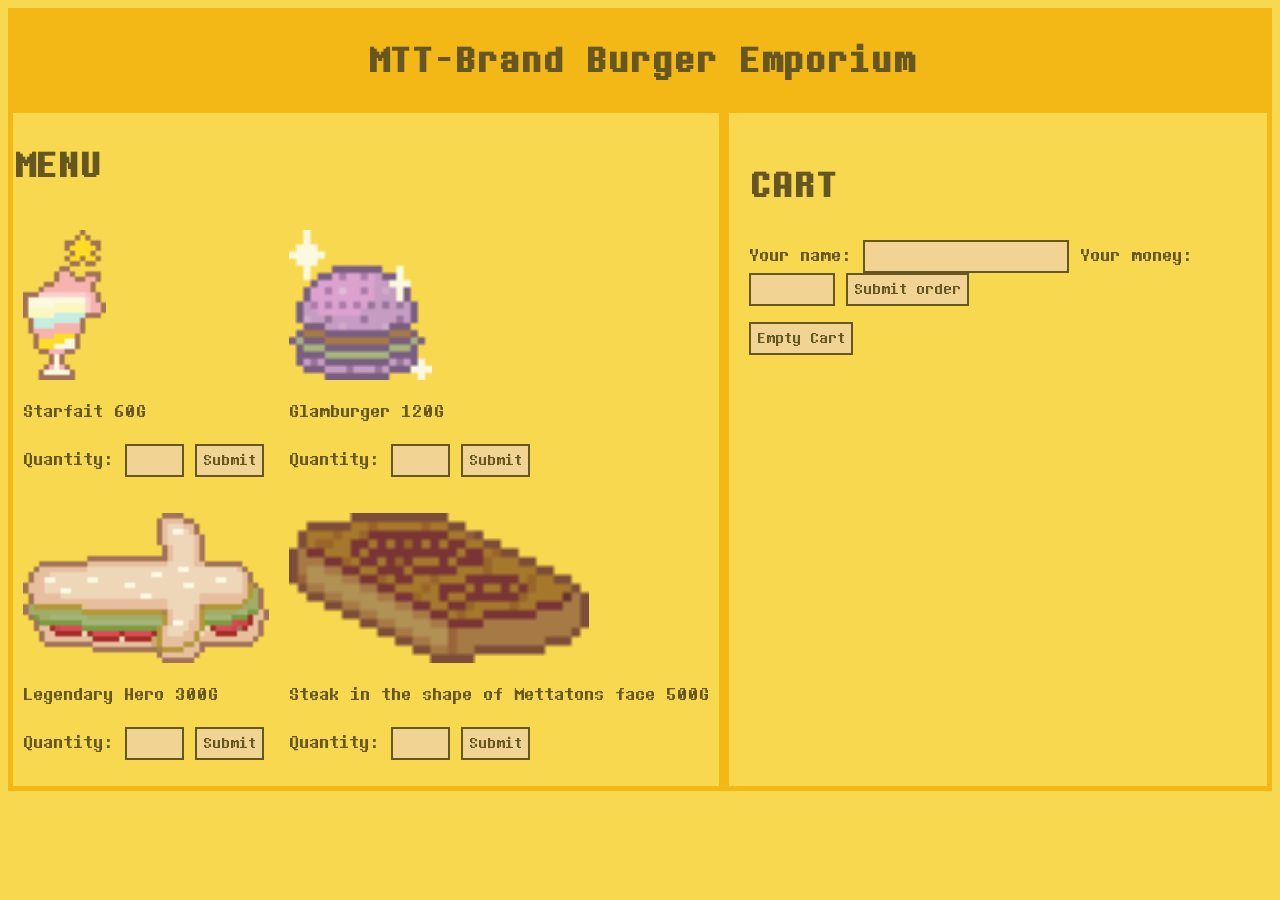
==== index.html @ ce09f295 "Jul 26, 2026, 12:11 PM" ====
<html>
<head>
<title>MTT-Brand Burger Emporium</title>
<link rel="stylesheet" href="style.css">
</head>
<body>

<div class="Main">

   <div class="header">
      <h1>MTT-Brand Burger Emporium</h1>
   </div>

 <div class="Menu">
    <div class="MenuTitle"><h1>MENU</h1></div>

    <div class="Starfait">
        <img src="./images/Starfait_item.webp" alt="an image of a parfait with a star">
        <p>Starfait 60G</p>

<form onSubmit="return false" id="userQuantityForm" >
      <label for="quantity">Quantity:</label>
      <input type="number" id="quantityForm" name="quantity" min="1" max="20" required>
      <input type="submit" onClick="addToBasket(STARFAIT, quantityForm, star)">
    </form>
    </div>

    <div class="Glamburger">

      <img src="./images/Glamburger_item.webp" alt="an image of a burger covered in sequins">
      <p>Glamburger 120G</p>

      <form onSubmit="return false" id="userQuantityForm2" >
      <label for="quantity">Quantity:</label>
      <input type="number" id="quantityForm2" name="quantity" min="1" max="20" required>
      <input type="submit" onClick="addToBasket(GLAMBURGER, quantityForm2, glam)">
    </form>
   
    </div>

    <div class="LegendaryHero">

      <img src="./images/Legendary_Hero_item.webp" alt="and image of a sandwich in the shape of a sword">
      <p>Legendary Hero 300G</p>
      <form onSubmit="return false" id="userQuantityForm3" >
      <label for="quantity">Quantity:</label>
      <input type="number" id="quantityForm3" name="quantity" min="1" max="20" required>
      <input type="submit" onClick="addToBasket(LEGHERO, quantityForm3, leg)">
    </form>
    </div>

    <div class="SteakInTheShapeOfMettatonsFace">

      <img src="./images/Steak_in_the_Shape_of_Mettatons_Face_item.webp" alt="steak in the shape of mettatons face">
      <p>Steak in the shape of Mettatons face 500G</p>

      <form onSubmit="return false" id="userQuantityForm4" >
      <label for="quantity">Quantity:</label>
      <input type="number" id="quantityForm4" name="quantity" min="1" max="20" required>
      <input type="submit" onClick="addToBasket(METASTEAK, quantityForm4, meta)">

    </form>
    </div>



 </div>

 <div class="Cart">
    <h1>CART</h1>
    <div id="Basket">

    </div>
    
      <form onSubmit="return false" id="userMoneyForm" >
      <label for="moneyName">Your name:</label>
      <input type="string" id="nameForm" name="moneyName" required>
      <label for="money">Your money:</label>
      <input type="number" id="moneyForm" name="money" min="1" max="70000" required>
      <input type="submit" name="Pay" value="Submit order" onClick="getFormInput()">
    </form>

    <button onClick="clearCart()"> Empty Cart</button>
 </div>

   

 </div>
 <audio autoplay> <source src="./audio/Hotel.mp3" type="audio/mpeg">
  your browser does not support audio
</audio>

<script src="script.js"></script>
</body>
</html>
---- style.css ----
@font-face{
    font-family: "UT";
    src: url("./fonts/undertale-deltarune-text-font-extended\ \(1\).ttf");
}

body {
background-color:rgb(247, 216, 78);
}

.Main {
    font-family:"UT";
display: grid;
color: rgb(102, 86, 34);

button,
input{
    font-family: inherit;
    color: rgb(102, 86, 34);
    background-color: rgb(241, 212, 147);
    border: 2px solid;
    border-color: rgb(102, 86, 34);
    outline: none;
}
}

.header {
display:flex;
justify-content: center;
 grid-row: 1 / 2;
 grid-column: 1 / 3;
 max-height: 100px;
 background-color: rgb(243, 184, 22);
}

.Menu {
    display: grid;
grid-row: 2 / 3;
grid-column: 1 / 2;
background-color: rgb(247, 216, 78);
border: 5px solid;
border-color: rgb(243, 184, 22);
max-width: 1000px;
}
.MenuTitle{
    grid-row: 1 / 2;
    grid-column: 1 / 3;

}

     img{
        height: 150px;
        width: auto;
     transition: transform .2s;   
    }

    img:hover{
      transform: scale(1.2);
    }
.Starfait{
    padding: 10px;
    grid-row: 2 / 3;
    grid-column: 1 / 2;
}

.Glamburger{
    padding:10px;
    grid-row: 2 / 3;
    grid-column: 2 / 3;
}

.LegendaryHero{
    padding:10px;
    grid-row: 3 / 4;
    grid-column: 1 / 2;
}

.SteakInTheShapeOfMettatonsFace{
    padding:10px;
    grid-row: 3 / 4;
    grid-column: 2 / 3;

}
.Cart {
padding: 20px;
grid-row: 2 / 3;
grid-column: 2 / 3;
background-color: rgb(247, 216, 78);
border: 5px solid;
border-color: rgb(243, 184, 22);
}
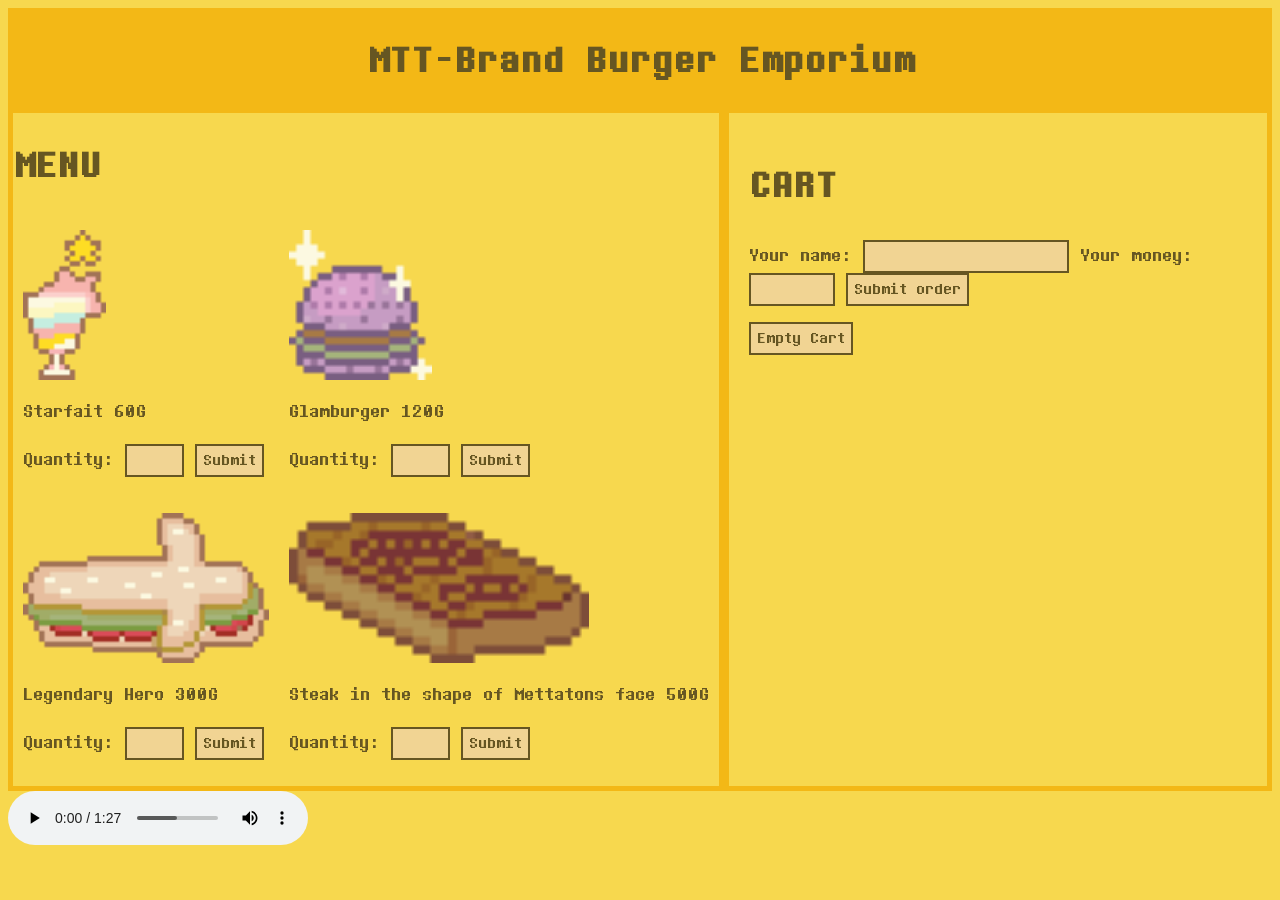
==== commit 20ee6d16: "Jul 26, 2026, 12:13 PM" ====
--- a/index.html
+++ b/index.html
@@ -86,7 +86,7 @@
    
 
  </div>
- <audio autoplay> <source src="./audio/Hotel.mp3" type="audio/mpeg">
+ <audio controls autoplay loop> <source src="./audio/Hotel.mp3" type="audio/mpeg">
   your browser does not support audio
 </audio>
 
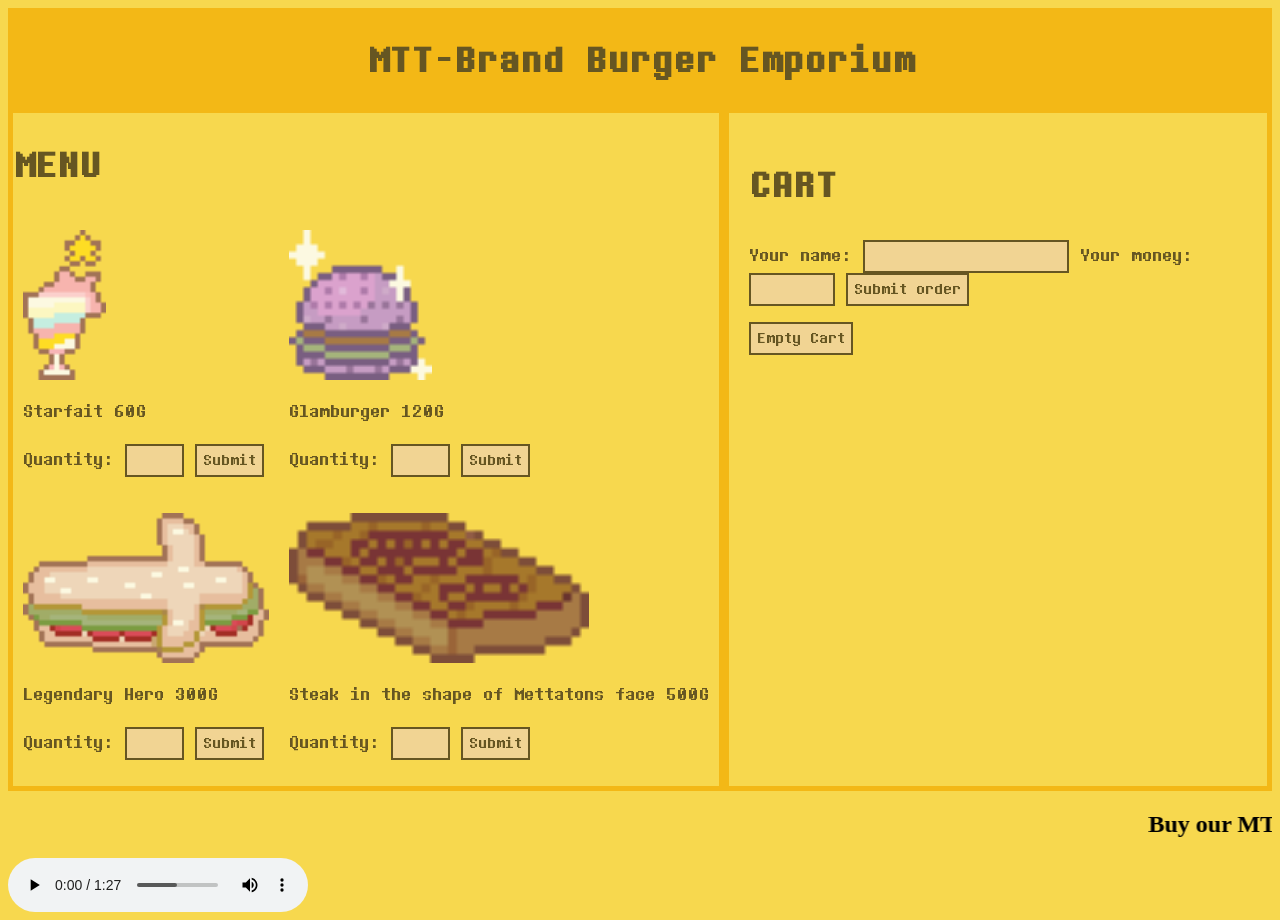
==== commit 115e5692: "Jul 26, 2026, 12:23 PM" ====
--- a/index.html
+++ b/index.html
@@ -2,6 +2,7 @@
 <head>
 <title>MTT-Brand Burger Emporium</title>
 <link rel="stylesheet" href="style.css">
+<link rel="icon" href="./images/Mettaton.webp" type="image">
 </head>
 <body>
 
@@ -18,7 +19,7 @@
         <img src="./images/Starfait_item.webp" alt="an image of a parfait with a star">
         <p>Starfait 60G</p>
 
-<form onSubmit="return false" id="userQuantityForm" >
+    <form onSubmit="return false" id="userQuantityForm" >
       <label for="quantity">Quantity:</label>
       <input type="number" id="quantityForm" name="quantity" min="1" max="20" required>
       <input type="submit" onClick="addToBasket(STARFAIT, quantityForm, star)">
@@ -61,7 +62,7 @@
 
     </form>
     </div>
-
+    
 
 
  </div>
@@ -82,10 +83,8 @@
 
     <button onClick="clearCart()"> Empty Cart</button>
  </div>
-
-   
-
  </div>
+ <marquee><h2>Buy our MTT branded food today! </h2></marquee>
  <audio controls autoplay loop> <source src="./audio/Hotel.mp3" type="audio/mpeg">
   your browser does not support audio
 </audio>
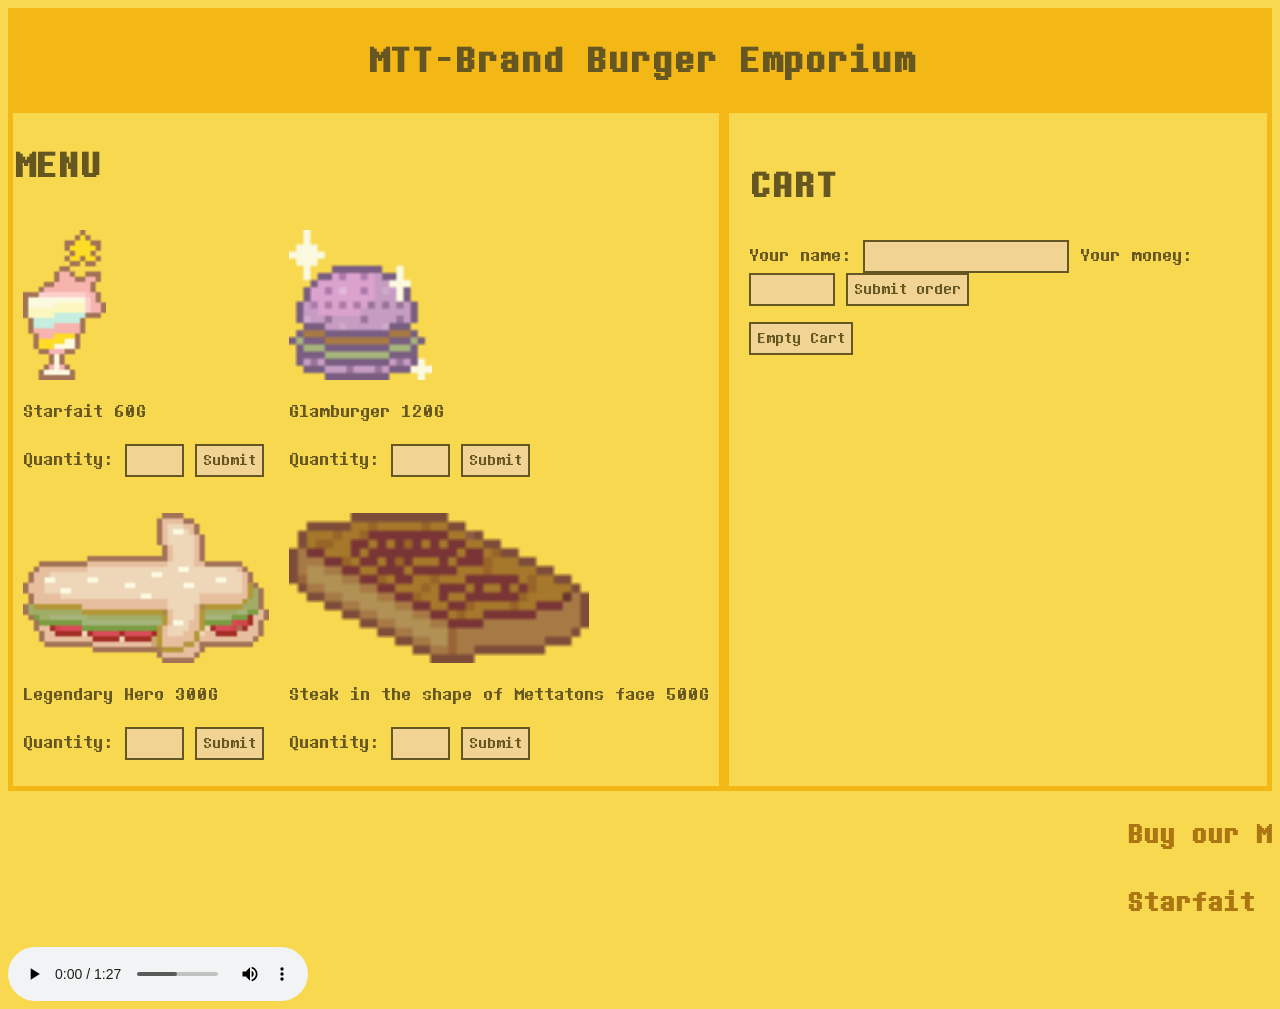
==== commit b59edf8f: "Jul 26, 2026, 12:25 PM" ====
--- a/index.html
+++ b/index.html
@@ -84,7 +84,7 @@
     <button onClick="clearCart()"> Empty Cart</button>
  </div>
  </div>
- <marquee><h2>Buy our MTT branded food today! </h2></marquee>
+ <marquee><h2>Buy our MTT branded food today! </h2> <h2>Starfait only 60G!</h2></marquee>
  <audio controls autoplay loop> <source src="./audio/Hotel.mp3" type="audio/mpeg">
   your browser does not support audio
 </audio>
--- a/style.css
+++ b/style.css
@@ -5,12 +5,13 @@
 
 body {
 background-color:rgb(247, 216, 78);
+font-family: "UT";
+color: rgb(102, 86, 34);
 }
 
 .Main {
-    font-family:"UT";
 display: grid;
-color: rgb(102, 86, 34);
+
 
 button,
 input{
@@ -89,3 +90,6 @@
 border-color: rgb(243, 184, 22);
 }
 
+marquee{
+    color: rgb(172, 118, 18);
+}
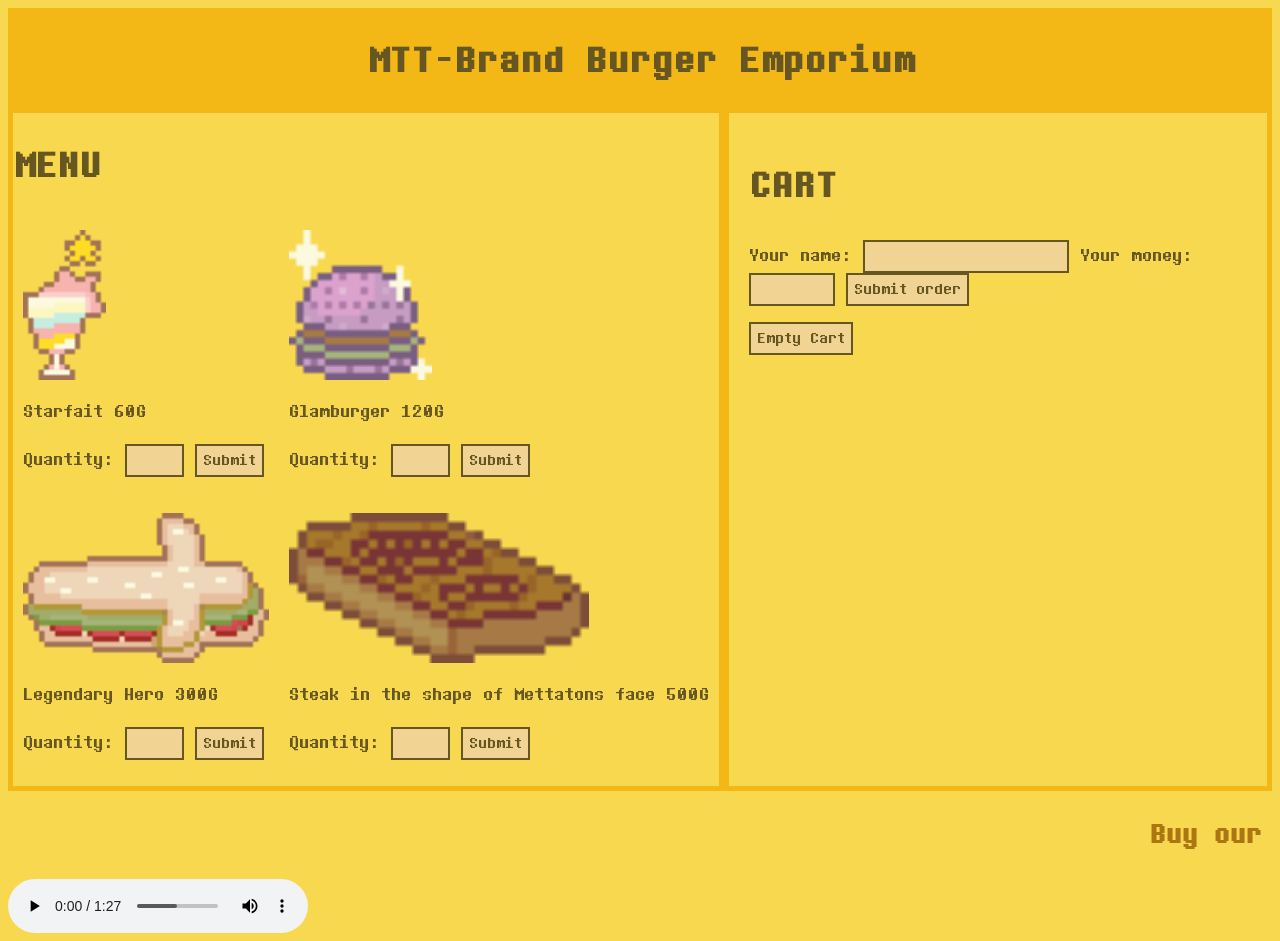
==== commit 9600144b: "Jul 26, 2026, 12:28 PM" ====
--- a/index.html
+++ b/index.html
@@ -84,7 +84,7 @@
     <button onClick="clearCart()"> Empty Cart</button>
  </div>
  </div>
- <marquee><h2>Buy our MTT branded food today! </h2> <h2>Starfait only 60G!</h2></marquee>
+ <marquee><h2>Buy our MTT branded food today!  ||  Starfait only 60G!  ||  New location open in Hotland!</h2> </marquee>
  <audio controls autoplay loop> <source src="./audio/Hotel.mp3" type="audio/mpeg">
   your browser does not support audio
 </audio>
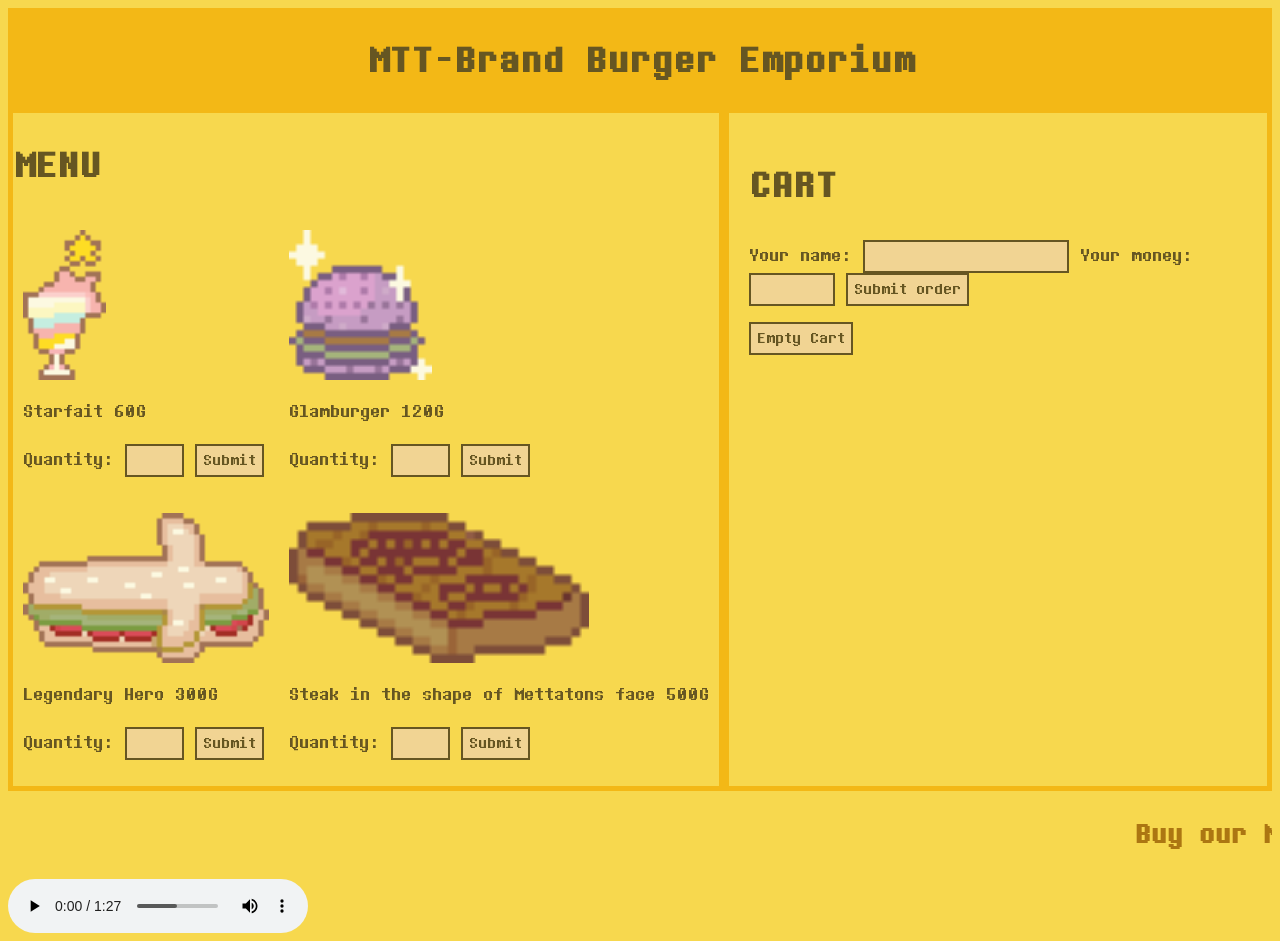
==== commit a285fffb: "Jul 26, 2026, 12:30 PM" ====
--- a/index.html
+++ b/index.html
@@ -84,7 +84,9 @@
     <button onClick="clearCart()"> Empty Cart</button>
  </div>
  </div>
- <marquee><h2>Buy our MTT branded food today!  ||  Starfait only 60G!  ||  New location open in Hotland!</h2> </marquee>
+ <marquee><h2>Buy our MTT branded food today!  ||  Starfait only 60G!  ||  New location open in Hotland!  ||  New healthier sequins used for glamburger!
+    ||  Fresh steak with Mettatons beautiful face seared on! Only 500G!  ||
+ </h2> </marquee>
  <audio controls autoplay loop> <source src="./audio/Hotel.mp3" type="audio/mpeg">
   your browser does not support audio
 </audio>
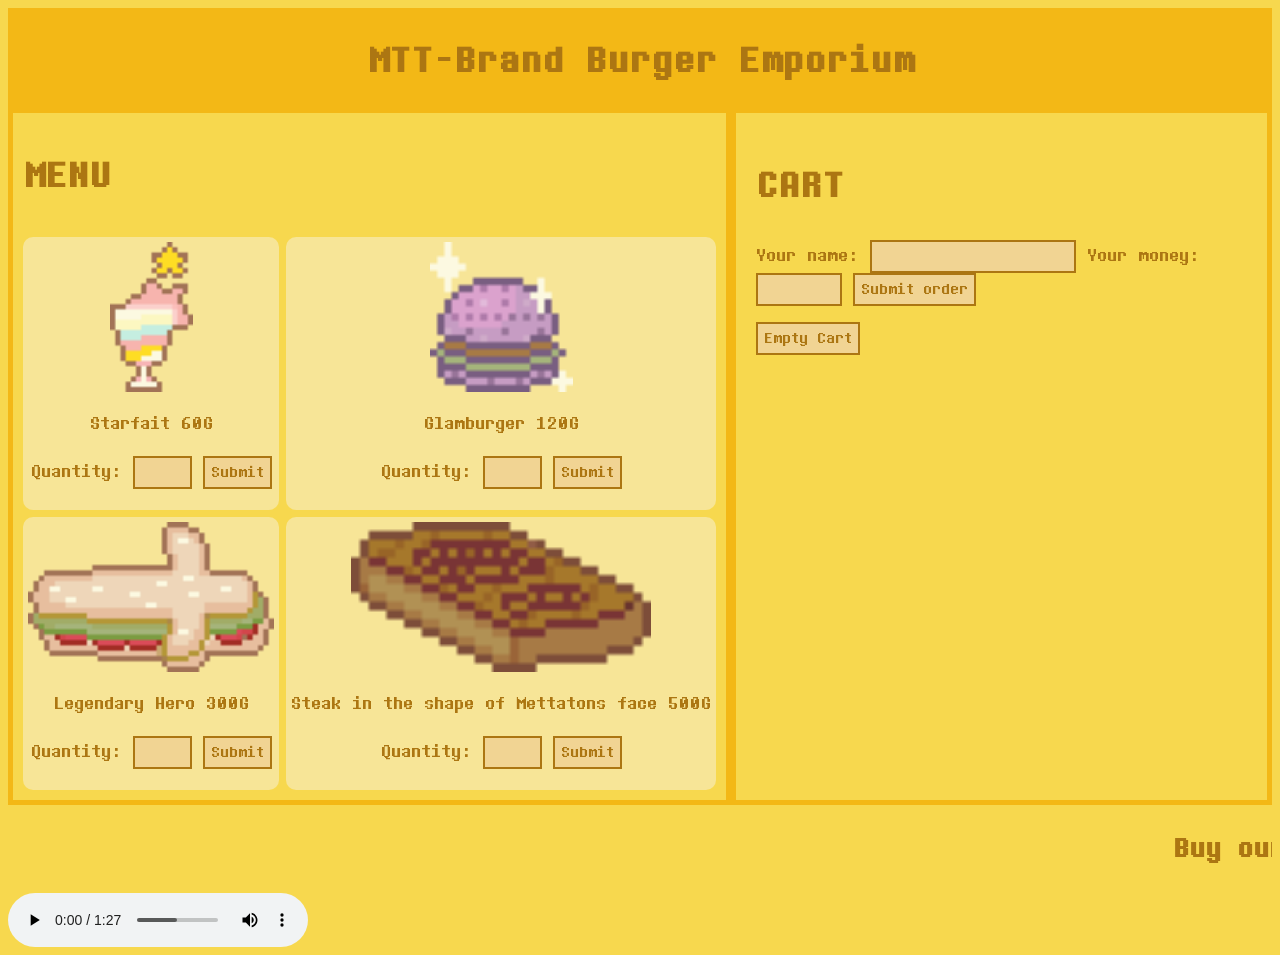
==== commit b366782e: "Jul 26, 2026, 12:50 PM" ====
--- a/index.html
+++ b/index.html
@@ -22,7 +22,7 @@
     <form onSubmit="return false" id="userQuantityForm" >
       <label for="quantity">Quantity:</label>
       <input type="number" id="quantityForm" name="quantity" min="1" max="20" required>
-      <input type="submit" onClick="addToBasket(STARFAIT, quantityForm, star)">
+      <input type="submit" onClick="addToBasket(STARFAIT, quantityForm)">
     </form>
     </div>
 
@@ -34,7 +34,7 @@
       <form onSubmit="return false" id="userQuantityForm2" >
       <label for="quantity">Quantity:</label>
       <input type="number" id="quantityForm2" name="quantity" min="1" max="20" required>
-      <input type="submit" onClick="addToBasket(GLAMBURGER, quantityForm2, glam)">
+      <input type="submit" onClick="addToBasket(GLAMBURGER, quantityForm2)">
     </form>
    
     </div>
@@ -46,7 +46,7 @@
       <form onSubmit="return false" id="userQuantityForm3" >
       <label for="quantity">Quantity:</label>
       <input type="number" id="quantityForm3" name="quantity" min="1" max="20" required>
-      <input type="submit" onClick="addToBasket(LEGHERO, quantityForm3, leg)">
+      <input type="submit" onClick="addToBasket(LEGHERO, quantityForm3)">
     </form>
     </div>
 
@@ -58,7 +58,7 @@
       <form onSubmit="return false" id="userQuantityForm4" >
       <label for="quantity">Quantity:</label>
       <input type="number" id="quantityForm4" name="quantity" min="1" max="20" required>
-      <input type="submit" onClick="addToBasket(METASTEAK, quantityForm4, meta)">
+      <input type="submit" onClick="addToBasket(METASTEAK, quantityForm4)">
 
     </form>
     </div>
--- a/style.css
+++ b/style.css
@@ -6,7 +6,7 @@
 body {
 background-color:rgb(247, 216, 78);
 font-family: "UT";
-color: rgb(102, 86, 34);
+color: rgb(172, 118, 18);
 }
 
 .Main {
@@ -16,10 +16,10 @@
 button,
 input{
     font-family: inherit;
-    color: rgb(102, 86, 34);
+    color: rgb(172, 118, 18);
     background-color: rgb(241, 212, 147);
     border: 2px solid;
-    border-color: rgb(102, 86, 34);
+    color: rgb(172, 118, 18);
     outline: none;
 }
 }
@@ -35,6 +35,8 @@
 
 .Menu {
     display: grid;
+    padding:10px;
+    grid-gap: 7px;
 grid-row: 2 / 3;
 grid-column: 1 / 2;
 background-color: rgb(247, 216, 78);
@@ -58,25 +60,49 @@
       transform: scale(1.2);
     }
 .Starfait{
-    padding: 10px;
+    background-color: rgb(247, 229, 151);
+    border-radius: 10px;
+    display:flex;
+    flex-direction:column;
+    align-items:center;
+    justify-content: center;
+    padding: 5px;
     grid-row: 2 / 3;
     grid-column: 1 / 2;
 }
 
 .Glamburger{
-    padding:10px;
+    background-color: rgb(247, 229, 151);
+    border-radius: 10px;
+    display:flex;
+    flex-direction:column;
+    align-items:center;
+    justify-content: center;
+    padding: 5px;
     grid-row: 2 / 3;
     grid-column: 2 / 3;
 }
 
 .LegendaryHero{
-    padding:10px;
+    background-color: rgb(247, 229, 151);
+    border-radius: 10px;
+    display:flex;
+    flex-direction:column;
+    align-items:center;
+    justify-content: center;
+    padding: 5px;
     grid-row: 3 / 4;
     grid-column: 1 / 2;
 }
 
 .SteakInTheShapeOfMettatonsFace{
-    padding:10px;
+    background-color: rgb(247, 229, 151);
+    border-radius: 10px;
+    display:flex;
+    flex-direction:column;
+    align-items:center;
+    justify-content: center;
+    padding: 5px;
     grid-row: 3 / 4;
     grid-column: 2 / 3;
 
